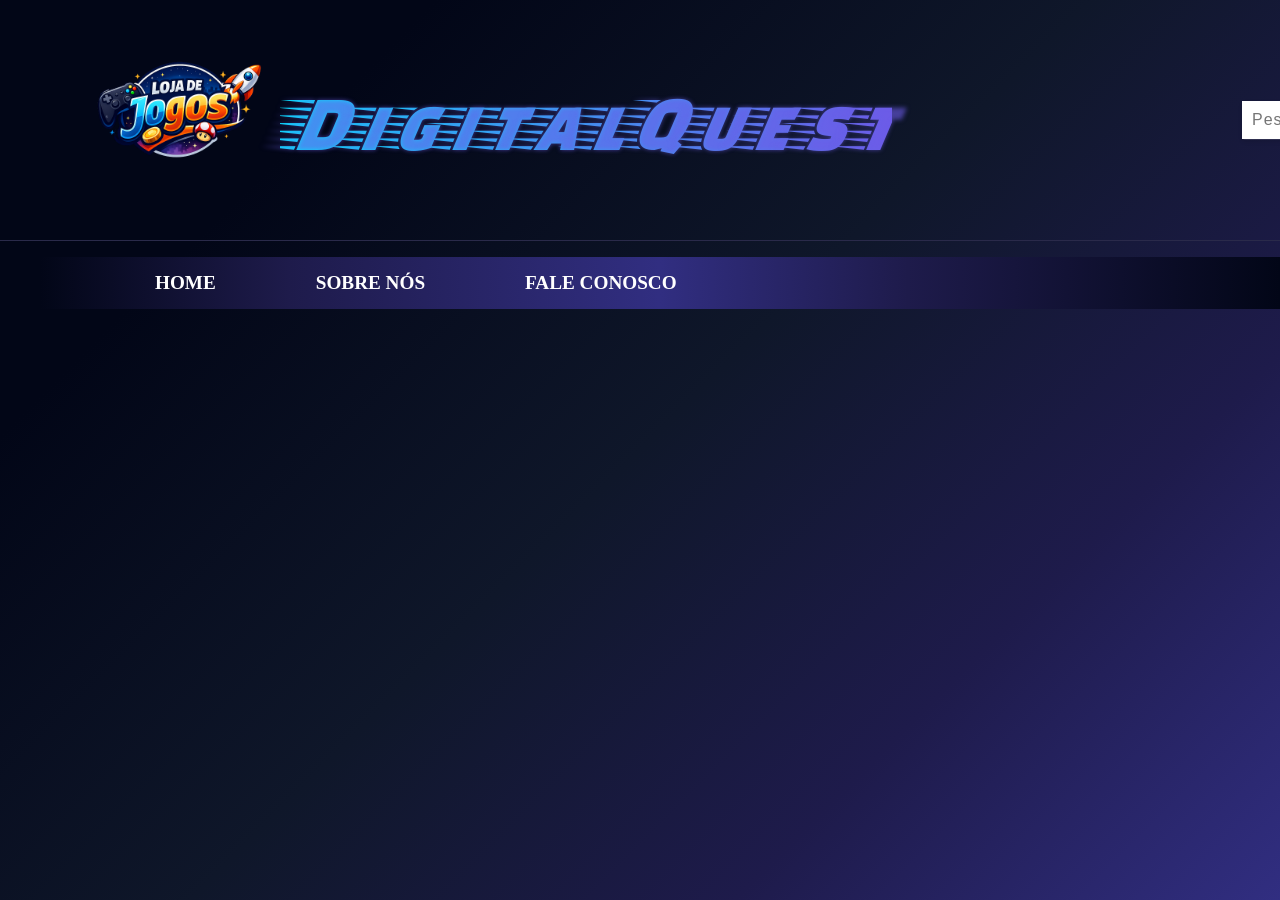
==== DigitalQuest-main/index.html @ f5bfc5c9 "13.03.2026" ====
<!doctype html>
<html lang="en">
  <head>
    <meta charset="UTF-8" />
    <meta name="viewport" content="width=device-width, initial-scale=1.0" />
    <link rel="stylesheet" href="css/estilo.css" />
    <link rel="icon" href="./img/icon.png" type="image/x-icon" />
    <link
      href="https://fonts.googleapis.com/css2?family=Faster+One&display=swap"
      rel="stylesheet"
    />
    <title>DigitalQuest</title>
  </head>

  <body>
    <div class="container">
      <header>
        <img src="./img/logo.png" alt="Logo da DigitalQuest" class="logo" />
        <h1>DigitalQuest</h1>
          <div class="search_bar">
          <form>
            <input type="text" placeholder="Pesquise um jogo" />
            <button type="submit">🔍</button>
          </form>
          </div>
      </header>
      <ul>
          <div class="menus_topo">
            <li>
            <a href="index.html">HOME</a>
            </li>
            <li>
            <a href="sobre.html">SOBRE NÓS</a>
            </li>
            <li>
            <a href="contato.html">FALE CONOSCO</a>
            </li>
          </div>
        </ul>
    </div>
  </body>
</html>
---- DigitalQuest-main/css/estilo.css ----
body {
  margin: 0;
  min-height: 100vh;

  background: linear-gradient(
    135deg,
    #020617 0%,
    #020617 20%,
    #0f172a 50%,
    #1e1b4b 75%,
    #312e81 100%
  );
 
  background-repeat: no-repeat;
  background-size: cover;
}

header{
display:flex;
align-items:center;
justify-content:space-between;
padding:20px 80px;
border-bottom:1px solid #2a2a4a;
}

header h1
{ 
 
  font-family: "Faster One", system-ui;
   font-weight: 500;
  font-style: italic;
  font-size: 80px;
  letter-spacing: -2px;
  background: linear-gradient(90deg, #00e5ff, #6c5ce7);
  -webkit-background-clip: text;
  -webkit-text-fill-color: transparent;

  text-shadow: 0 0 4px rgba(108, 92, 231, 0.6);
}

header .search_bar {
  margin-left: 350px;
  display: flex;
    form {
    height: -20px;
    width: 500px;
      display: flex;
        align-items: center;
        background-color: rgba(255, 255, 255, 0.1);
        border-radius: 4px;
        box-shadow: 0 2px 4px rgba(0, 0, 0, 0.1);
    }

    form input {
      flex: 1;
      padding: 10px;
      border: none;
      
      font-size: 16px;
      letter-spacing: 1px;
    }
    form button {
      padding: 10px 50px;
      border: none;
      background-color: #6c5ce7;
      color: white;
      font-size: 16px;
      cursor: pointer;
      
    }
  
}

.logo  
{
  width: 200px;
}
.menus_topo{
  padding-left: 40px;
  list-style: none;
  display: flex;
  background: linear-gradient(
    90deg,
    #020617 0%,
    #1e1b4b 20%,
    #312e81 50%,
    #1e1b4b 70%,
    #020617 100%
  );
  padding: 15px;
  margin: 0;
}
.menus_topo a
{
  padding-left: 100px;
  font-size: larger;
  color:white;
  font-weight: bold;
  text-decoration: none;
}
.menus_topo a:hover
{
  color: blueviolet;
}
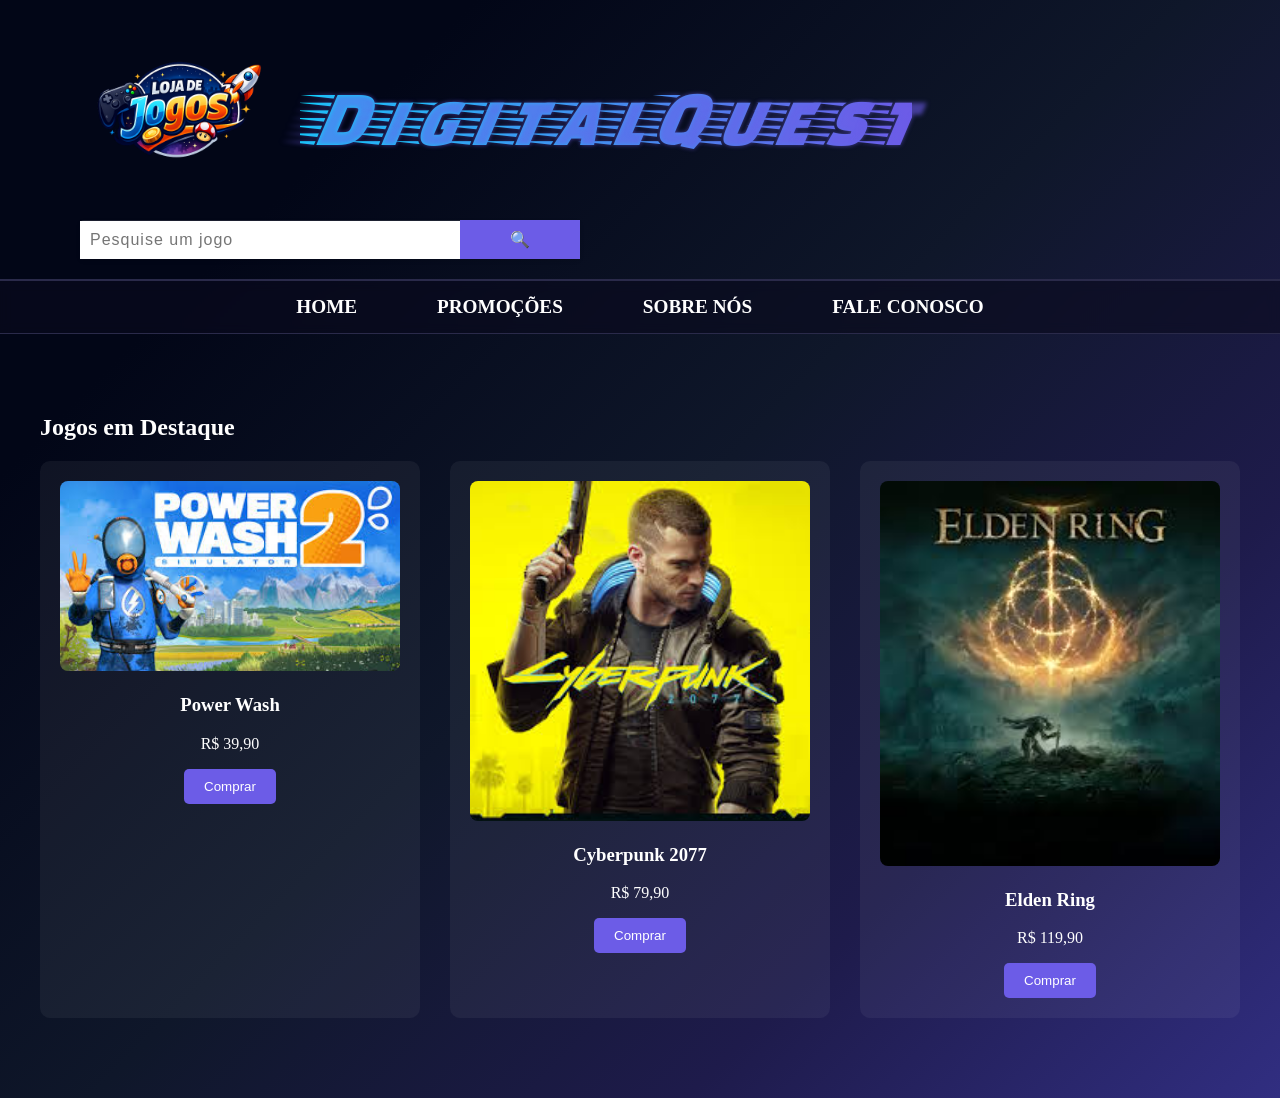
==== commit 4859a5b3: "V1" ====
--- a/DigitalQuest-main/index.html
+++ b/DigitalQuest-main/index.html
@@ -4,6 +4,7 @@
     <meta charset="UTF-8" />
     <meta name="viewport" content="width=device-width, initial-scale=1.0" />
     <link rel="stylesheet" href="css/estilo.css" />
+    <link rel="stylesheet" href="css/jogos.css" />
     <link rel="icon" href="./img/icon.png" type="image/x-icon" />
     <link
       href="https://fonts.googleapis.com/css2?family=Faster+One&display=swap"
@@ -15,28 +16,57 @@
   <body>
     <div class="container">
       <header>
-        <img src="./img/logo.png" alt="Logo da DigitalQuest" class="logo" />
-        <h1>DigitalQuest</h1>
-          <div class="search_bar">
+        <div class="logo-area">
+          <img src="./img/logo.png" alt="Logo da DigitalQuest" class="logo" />
+          <h1>DigitalQuest</h1>
+        </div>
+        <div class="search_bar">
           <form>
             <input type="text" placeholder="Pesquise um jogo" />
             <button type="submit">🔍</button>
           </form>
+        </div>
+      </header>
+      <ul class="menus_topo">
+        <li>
+          <a href="index.html">HOME</a>
+        </li>
+        <li>
+          <a href="promo.html">PROMOÇÕES</a>
+        </li>
+        <li>
+          <a href="./sobre.html">SOBRE NÓS</a>
+        </li>
+        <li>
+          <a href="./contato.html">FALE CONOSCO</a>
+        </li>
+      </ul>
+      <section class="jogos_destaque">
+        <h2>Jogos em Destaque</h2>
+
+        <div class="grid_jogos">
+          <div class="card_jogo">
+            <img src="img/jogos/powerwash.jpg" alt="Power Wash" />
+            <h3>Power Wash</h3>
+            <p>R$ 39,90</p>
+            <button>Comprar</button>
           </div>
-      </header>
-      <ul>
-          <div class="menus_topo">
-            <li>
-            <a href="index.html">HOME</a>
-            </li>
-            <li>
-            <a href="sobre.html">SOBRE NÓS</a>
-            </li>
-            <li>
-            <a href="contato.html">FALE CONOSCO</a>
-            </li>
+
+          <div class="card_jogo">
+            <img src="img/jogos/cyberpunk.jpg" alt="Cyberpunk 2077" />
+            <h3>Cyberpunk 2077</h3>
+            <p>R$ 79,90</p>
+            <button>Comprar</button>
           </div>
-        </ul>
+
+          <div class="card_jogo">
+            <img src="img/jogos/eldenring.jpg" alt="Elden Ring" />
+            <h3>Elden Ring</h3>
+            <p>R$ 119,90</p>
+            <button>Comprar</button>
+          </div>
+        </div>
+      </section>
     </div>
   </body>
 </html>
--- a/DigitalQuest-main/css/estilo.css
+++ b/DigitalQuest-main/css/estilo.css
@@ -1,3 +1,10 @@
+.container{
+  max-width: 3000px;
+  margin: 0 auto;
+
+}
+
+
 body {
   margin: 0;
   min-height: 100vh;
@@ -16,30 +23,37 @@
 }
 
 header{
-display:flex;
-align-items:center;
-justify-content:space-between;
+ display:flex;
+  justify-content:space-between;
+  align-items:center;
+  flex-wrap:wrap;
 padding:20px 80px;
 border-bottom:1px solid #2a2a4a;
 }
 
 header h1
 { 
- 
+  margin:0;
   font-family: "Faster One", system-ui;
-   font-weight: 500;
+  font-weight: 500;
   font-style: italic;
   font-size: 80px;
   letter-spacing: -2px;
   background: linear-gradient(90deg, #00e5ff, #6c5ce7);
   -webkit-background-clip: text;
   -webkit-text-fill-color: transparent;
+   margin-bottom:10px;
 
   text-shadow: 0 0 4px rgba(108, 92, 231, 0.6);
 }
 
+.logo-area{
+    display:flex;
+  align-items:center;
+  gap:20px;
+}
+
 header .search_bar {
-  margin-left: 350px;
   display: flex;
     form {
     height: -20px;
@@ -71,34 +85,37 @@
   
 }
 
+
+
 .logo  
 {
   width: 200px;
 }
 .menus_topo{
-  padding-left: 40px;
   list-style: none;
   display: flex;
-  background: linear-gradient(
-    90deg,
-    #020617 0%,
-    #1e1b4b 20%,
-    #312e81 50%,
-    #1e1b4b 70%,
-    #020617 100%
-  );
+  justify-content: center;
+  align-items: center;
+  gap: 80px;
+
+  background: rgba(10, 10, 30, 0.6);
+  backdrop-filter: blur(6px);
+
+  border-top: 1px solid #2a2a4a;
+  border-bottom: 1px solid #2a2a4a;
+
   padding: 15px;
   margin: 0;
 }
-.menus_topo a
-{
-  padding-left: 100px;
+
+.menus_topo a{
   font-size: larger;
-  color:white;
+  color: white;
   font-weight: bold;
   text-decoration: none;
+  transition: color 0.3s ease;
 }
 .menus_topo a:hover
 {
-  color: blueviolet;
+  color: #6c5ce7;
 }
--- a/DigitalQuest-main/css/jogos.css
+++ b/DigitalQuest-main/css/jogos.css
@@ -0,0 +1,32 @@
+.jogos_destaque{
+  max-width:1200px;
+  margin:80px auto;
+  color:white;
+}
+
+.grid_jogos{
+  display:grid;
+  grid-template-columns: repeat(3, 1fr);
+  gap:30px;
+}
+
+.card_jogo{
+  background: rgba(255,255,255,0.05);
+  padding:20px;
+  border-radius:10px;
+  text-align:center;
+}
+
+.card_jogo img{
+  width:100%;
+  border-radius:8px;
+}
+
+.card_jogo button{
+  background:#6c5ce7;
+  border:none;
+  color:white;
+  padding:10px 20px;
+  border-radius:5px;
+  cursor:pointer;
+}
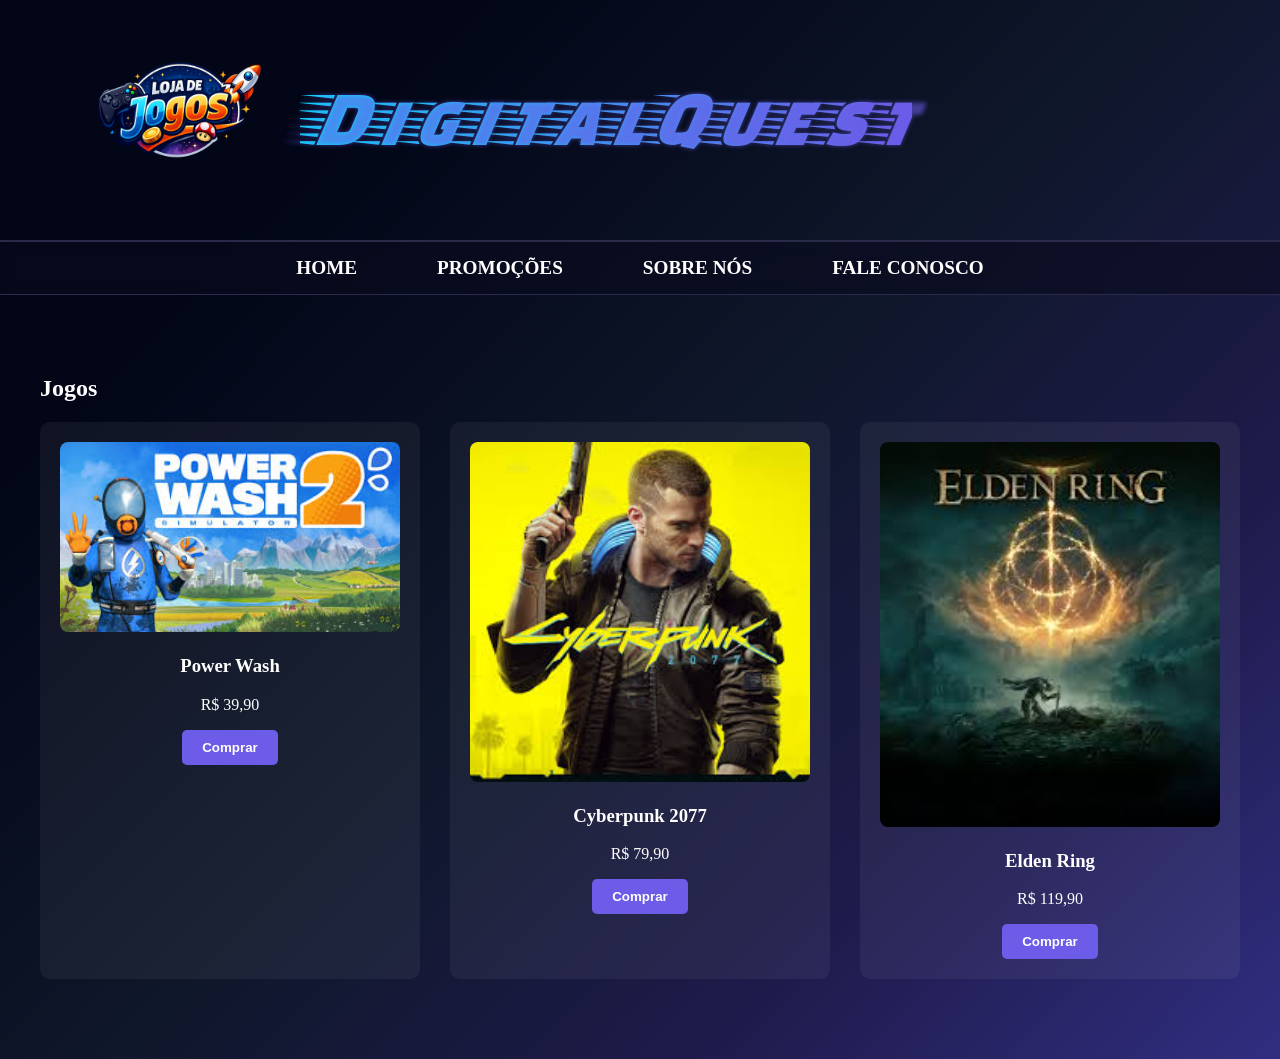
==== commit 70f8168a: "V2" ====
--- a/DigitalQuest-main/index.html
+++ b/DigitalQuest-main/index.html
@@ -20,12 +20,12 @@
           <img src="./img/logo.png" alt="Logo da DigitalQuest" class="logo" />
           <h1>DigitalQuest</h1>
         </div>
-        <div class="search_bar">
+        <!--<div class="search_bar">
           <form>
             <input type="text" placeholder="Pesquise um jogo" />
             <button type="submit">🔍</button>
           </form>
-        </div>
+        </div>-->
       </header>
       <ul class="menus_topo">
         <li>
@@ -42,28 +42,28 @@
         </li>
       </ul>
       <section class="jogos_destaque">
-        <h2>Jogos em Destaque</h2>
+        <h2>Jogos</h2>
 
         <div class="grid_jogos">
           <div class="card_jogo">
             <img src="img/jogos/powerwash.jpg" alt="Power Wash" />
             <h3>Power Wash</h3>
             <p>R$ 39,90</p>
-            <button>Comprar</button>
+            <button><a href="promo.html">Comprar</a></button>
           </div>
 
           <div class="card_jogo">
             <img src="img/jogos/cyberpunk.jpg" alt="Cyberpunk 2077" />
             <h3>Cyberpunk 2077</h3>
             <p>R$ 79,90</p>
-            <button>Comprar</button>
+            <button><a href="promo.html">Comprar</a></button>
           </div>
 
           <div class="card_jogo">
             <img src="img/jogos/eldenring.jpg" alt="Elden Ring" />
             <h3>Elden Ring</h3>
             <p>R$ 119,90</p>
-            <button>Comprar</button>
+            <button><a href="promo.html">Comprar</a></button>
           </div>
         </div>
       </section>
--- a/DigitalQuest-main/css/jogos.css
+++ b/DigitalQuest-main/css/jogos.css
@@ -29,4 +29,11 @@
   padding:10px 20px;
   border-radius:5px;
   cursor:pointer;
+}
+
+section a{
+  color: white;
+  text-decoration: none;
+  font-weight: bold;
+   list-style: none;  
 }
